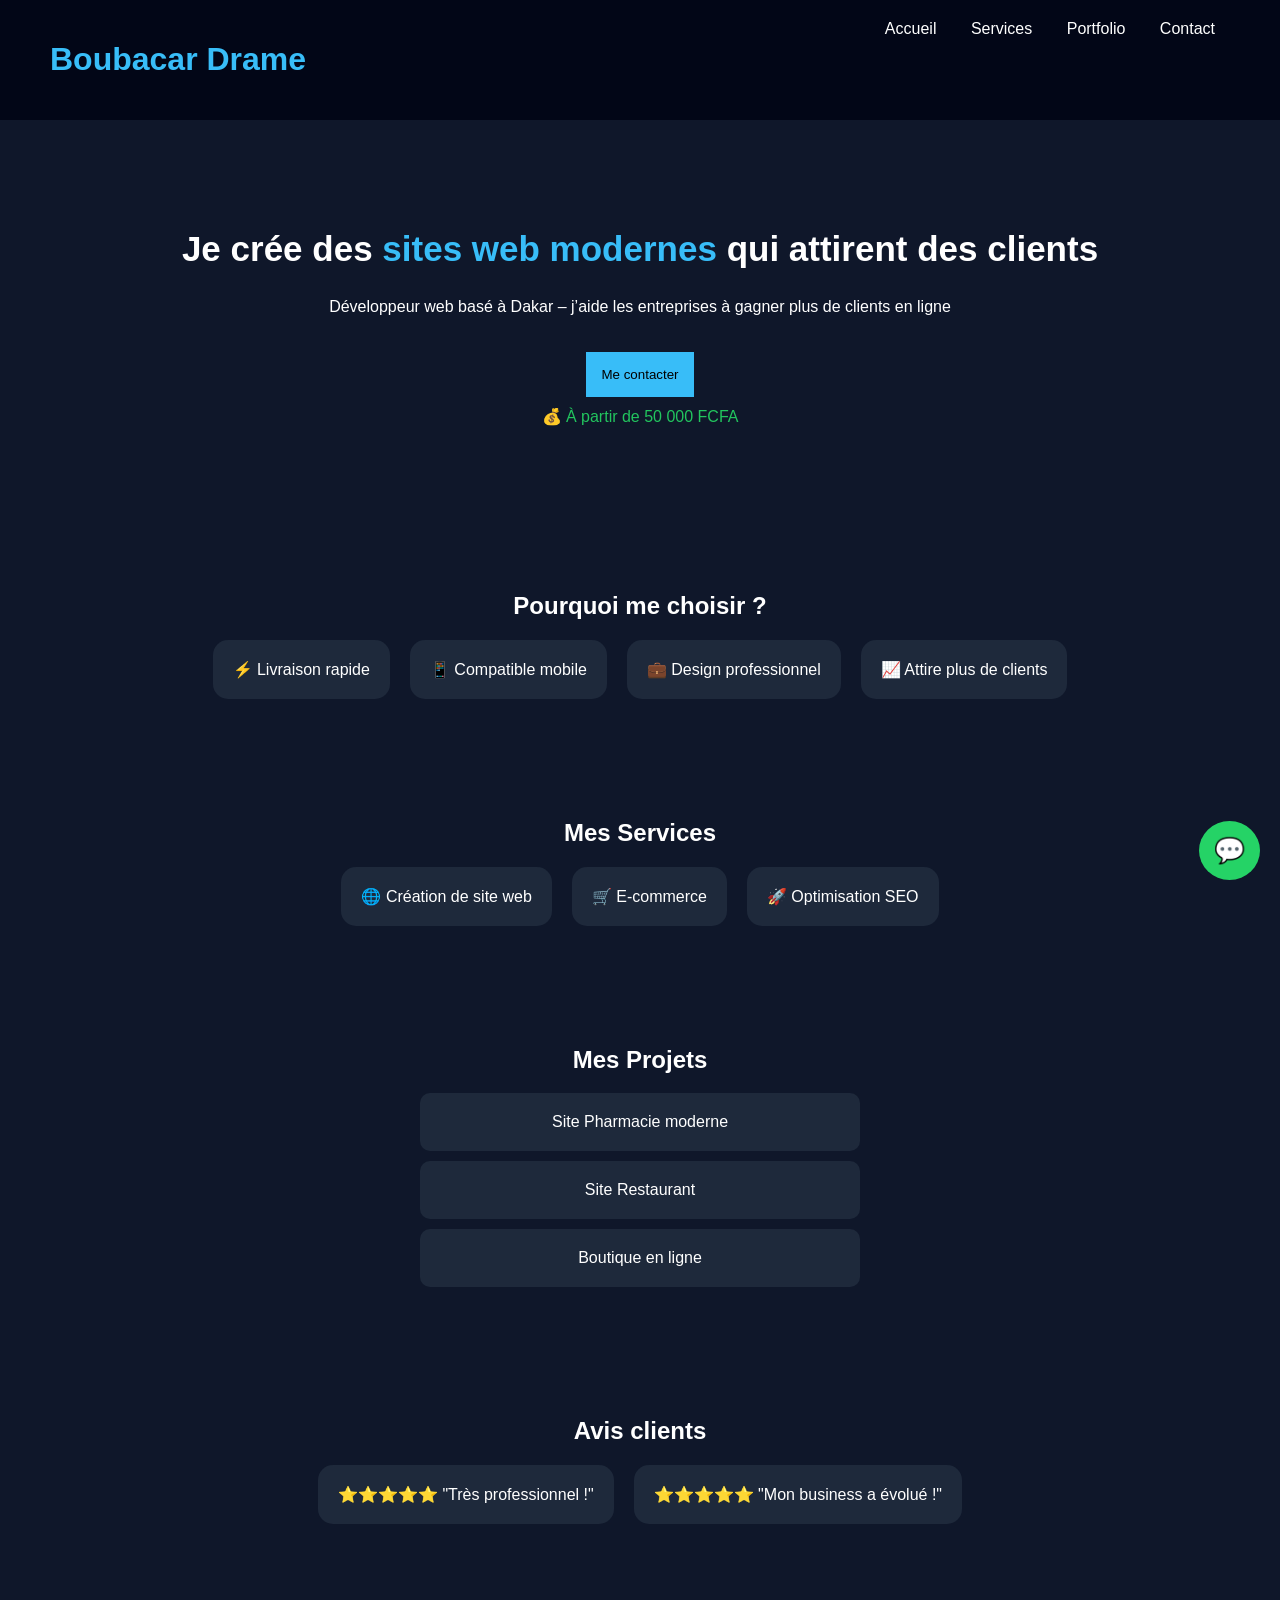
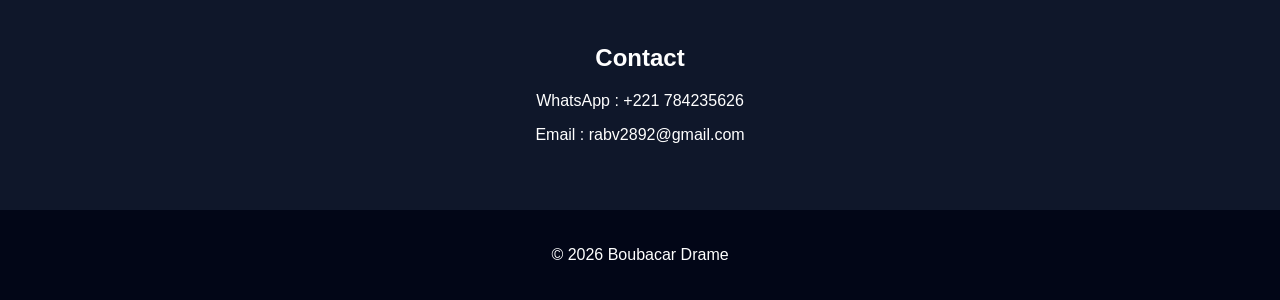
==== index.html @ e67bee27 "Add files via upload" ====
<!DOCTYPE html>
<html lang="fr">
<head>
<meta charset="UTF-8">
<meta name="viewport" content="width=device-width, initial-scale=1.0">
<title>Bouba Drame | Développeur Web</title>
<link rel="stylesheet" href="style.css">
</head>

<body>

<header>
<h1>Boubacar Drame</h1>
<nav>
<a href="#">Accueil</a>
<a href="#services">Services</a>
<a href="#portfolio">Portfolio</a>
<a href="#contact">Contact</a>
</nav>
</header>

<!-- HERO -->
<section class="hero">
<div class="hero-text">
<h2>Je crée des <span>sites web modernes</span> qui attirent des clients</h2>
<p>Développeur web basé à Dakar – j’aide les entreprises à gagner plus de clients en ligne</p>

<button onclick="scrollToContact()">Me contacter</button>

<p class="price">💰 À partir de 50 000 FCFA</p>
</div>

</section>

<!-- POURQUOI MOI -->
<section class="why">
<h2>Pourquoi me choisir ?</h2>

<div class="cards">
<div class="card">⚡ Livraison rapide</div>
<div class="card">📱 Compatible mobile</div>
<div class="card">💼 Design professionnel</div>
<div class="card">📈 Attire plus de clients</div>
</div>
</section>

<!-- SERVICES -->
<section id="services" class="services">
<h2>Mes Services</h2>

<div class="cards">
<div class="card">🌐 Création de site web</div>
<div class="card">🛒 E-commerce</div>
<div class="card">🚀 Optimisation SEO</div>
</div>
</section>

<!-- PORTFOLIO -->
<section id="portfolio" class="portfolio">
<h2>Mes Projets</h2>

<div class="project">Site Pharmacie moderne</div>
<div class="project">Site Restaurant</div>
<div class="project">Boutique en ligne</div>
</section>

<!-- TEMOIGNAGES -->
<section class="testimonials">
<h2>Avis clients</h2>

<div class="cards">
<div class="card">⭐⭐⭐⭐⭐ "Très professionnel !" </div>
<div class="card">⭐⭐⭐⭐⭐ "Mon business a évolué !" </div>
</div>
</section>

<!-- CONTACT -->
<section id="contact" class="contact">
<h2>Contact</h2>
<p>WhatsApp : +221 784235626</p>
<p>Email : rabv2892@gmail.com</p>
</section>

<!-- WHATSAPP FLOAT -->
<a href="https://wa.me/221XXXXXXXX" class="whatsapp" target="_blank">💬</a>

<footer>
<p>© 2026 Boubacar Drame</p>
</footer>

<script>
function scrollToContact() {
document.getElementById("contact").scrollIntoView({behavior:"smooth"});
}

// animation scroll
const elements = document.querySelectorAll(".card, .project");

window.addEventListener("scroll", () => {
elements.forEach(el => {
const position = el.getBoundingClientRect().top;
if(position < window.innerHeight - 50){
el.classList.add("show");
}
});
});
</script>

</body>
</html>
---- style.css ----
body {
margin:0;
font-family: 'Segoe UI', sans-serif;
background:#0f172a;
color:white;
scroll-behavior:smooth;
}

/* HEADER */
header {
display:flex;
justify-content:space-between;
padding:20px 50px;
background:#020617;
position:sticky;
top:0;
}

header h1 {
color:#38bdf8;
}

nav a {
color:white;
margin:0 15px;
text-decoration:none;
}

/* HERO */
.hero {
display:flex;
align-items:center;
justify-content:space-around;
padding:80px 20px;
flex-wrap:wrap;
}

.hero h2 {
font-size:35px;
}

.hero span {
color:#38bdf8;
}

.hero button {
padding:15px;
background:#38bdf8;
border:none;
cursor:pointer;
margin-top:20px;
}

.price {
margin-top:10px;
color:#22c55e;
}
/* CARDS */
.cards {
display:flex;
justify-content:center;
gap:20px;
flex-wrap:wrap;
}

.card {
background:#1e293b;
padding:20px;
border-radius:15px;
opacity:0;
transform:translateY(30px);
transition:0.5s;
}

.card.show {
opacity:1;
transform:translateY(0);
}

/* SECTIONS */
section {
padding:50px;
text-align:center;
}

.project {
background:#1e293b;
padding:20px;
margin:10px auto;
border-radius:10px;
max-width:400px;
opacity:0;
transform:translateY(30px);
transition:0.5s;
}

.project.show {
opacity:1;
transform:translateY(0);
}

/* WHATSAPP */
.whatsapp {
position:fixed;
bottom:20px;
right:20px;
background:#25D366;
color:white;
padding:15px;
border-radius:50%;
font-size:25px;
text-decoration:none;
}

/* FOOTER */
footer {
background:#020617;
padding:20px;
text-align:center;
}
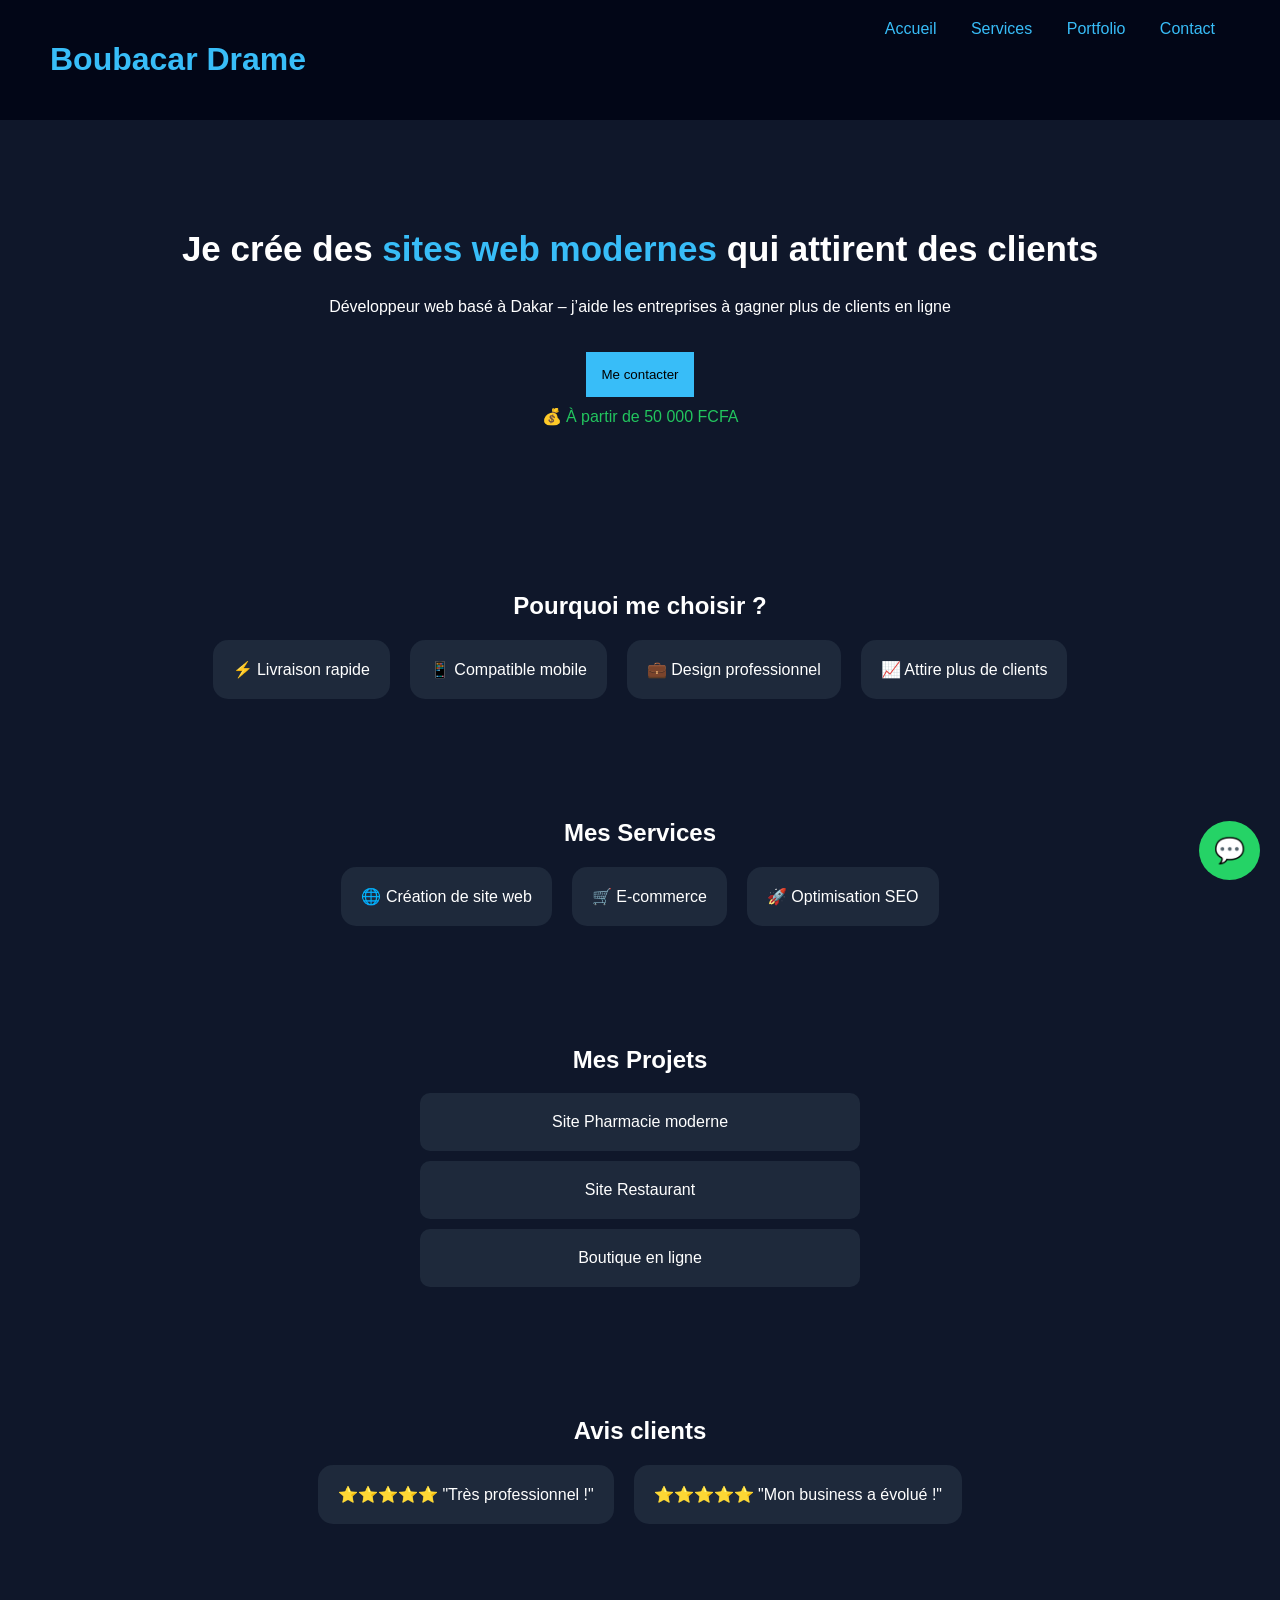
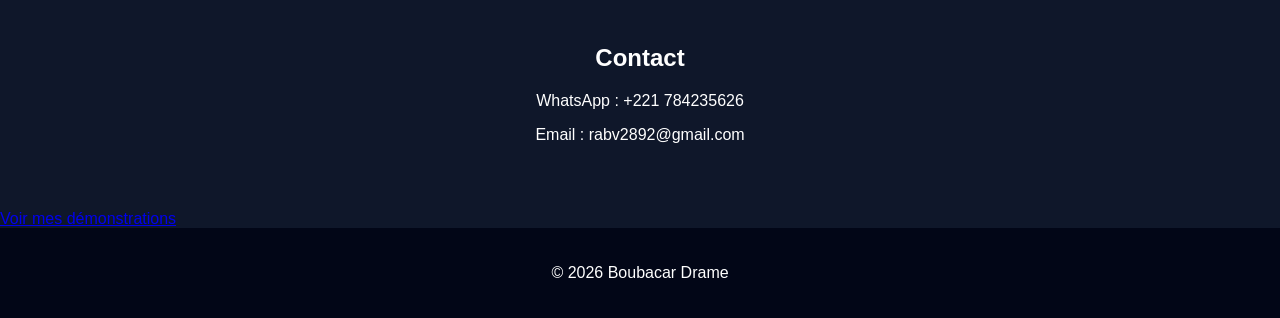
==== commit 50b0f735: "Add files via upload" ====
--- a/index.html
+++ b/index.html
@@ -82,8 +82,9 @@
 </section>
 
 <!-- WHATSAPP FLOAT -->
-<a href="https://wa.me/221XXXXXXXX" class="whatsapp" target="_blank">💬</a>
+<a href="https://wa.me/221784235626" class="whatsapp" target="_blank">💬</a>
 
+<a href="demos.html" class="cta">Voir mes démonstrations</a>
 <footer>
 <p>© 2026 Boubacar Drame</p>
 </footer>
--- a/style.css
+++ b/style.css
@@ -111,6 +111,10 @@
 font-size:25px;
 text-decoration:none;
 }
+header a {
+color:#38bdf8;
+text-decoration:none;
+}
 
 /* FOOTER */
 footer {
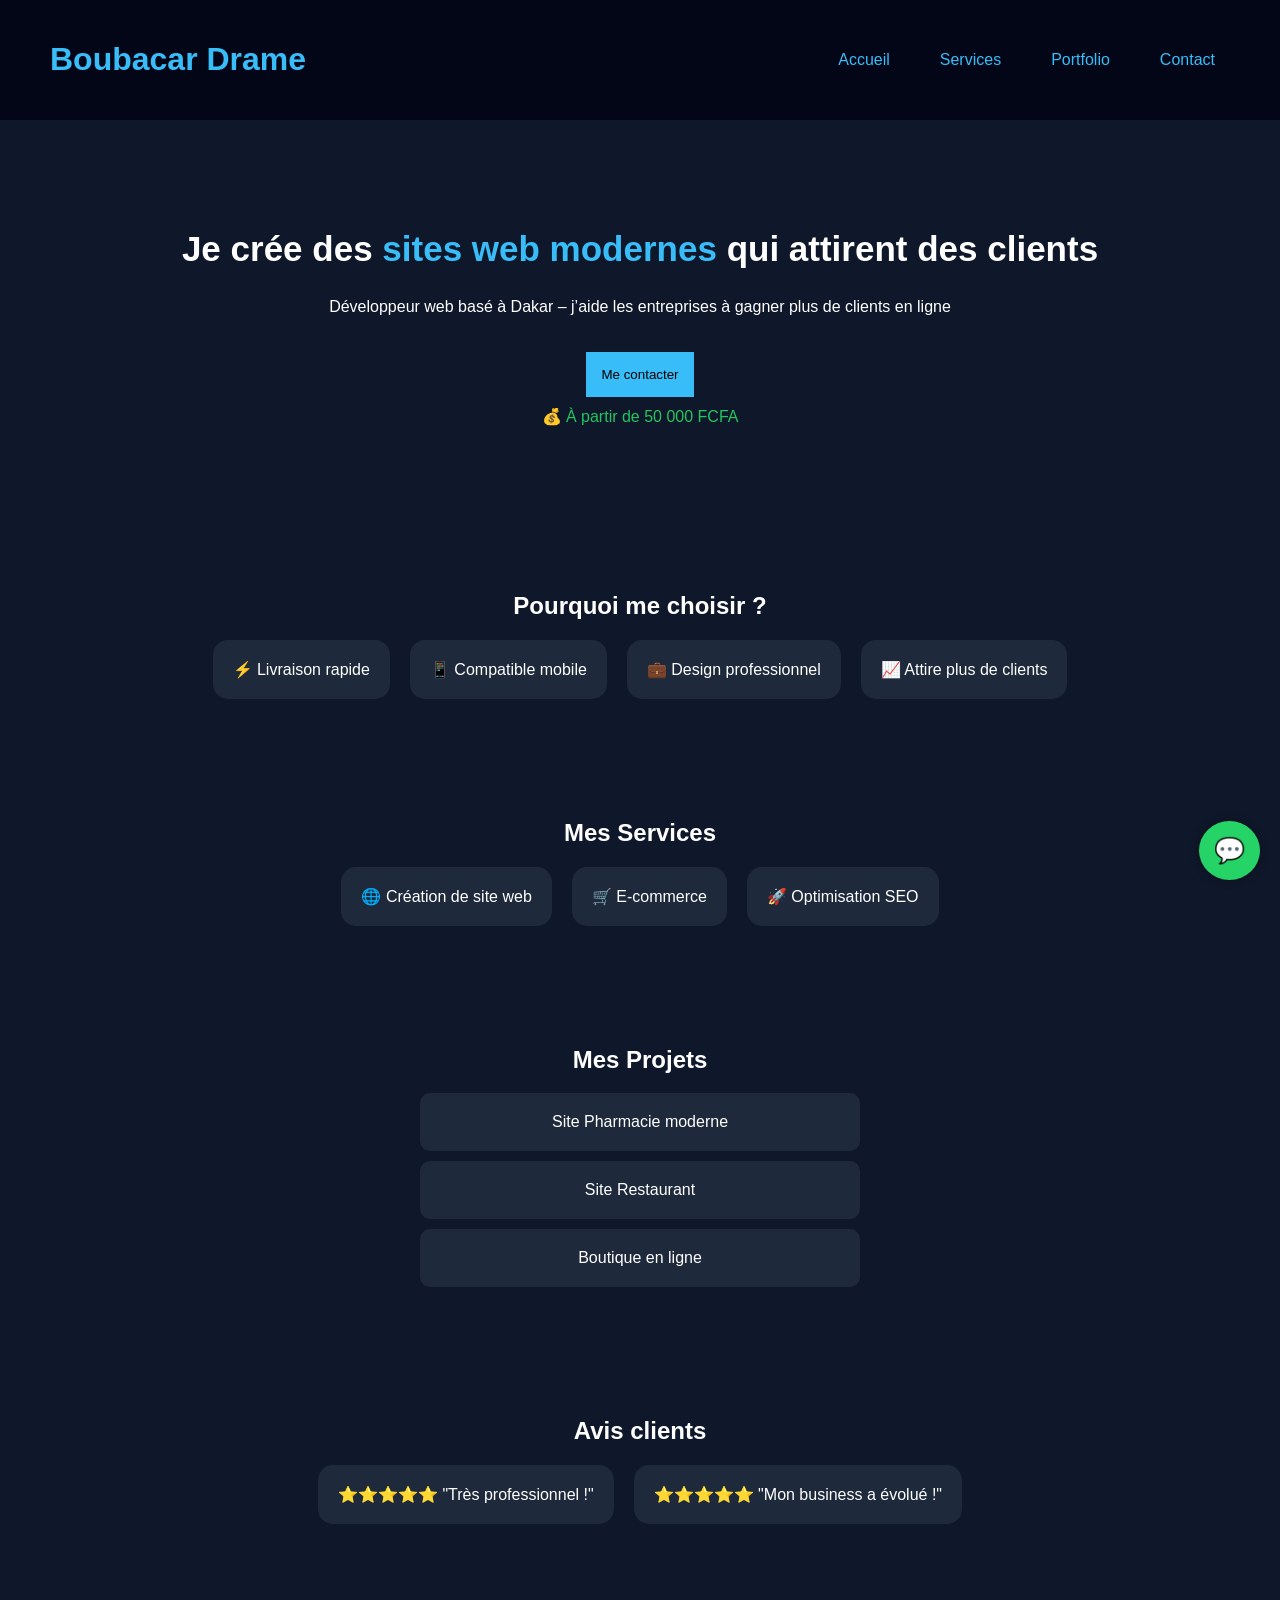
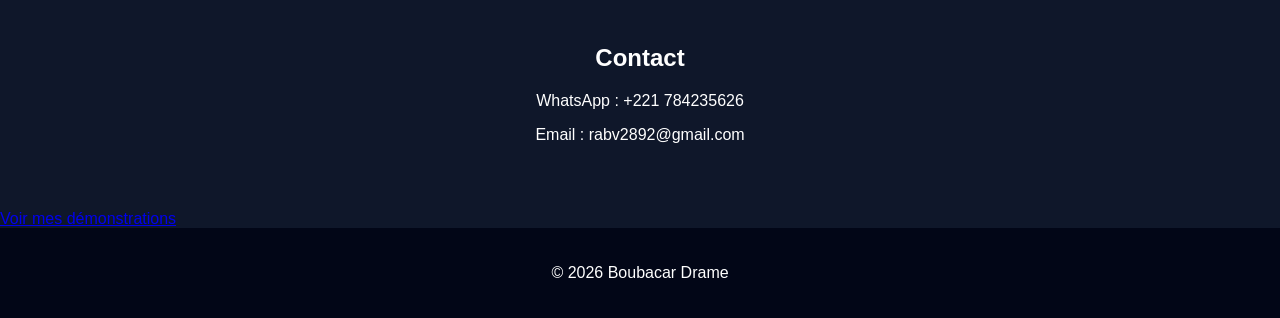
==== commit b12a808d: "Add files via upload" ====
--- a/index.html
+++ b/index.html
@@ -3,7 +3,7 @@
 <head>
 <meta charset="UTF-8">
 <meta name="viewport" content="width=device-width, initial-scale=1.0">
-<title>Bouba Drame | Développeur Web</title>
+<title>Boubacar Drame | Développeur Web</title>
 <link rel="stylesheet" href="style.css">
 </head>
 
@@ -11,7 +11,8 @@
 
 <header>
 <h1>Boubacar Drame</h1>
-<nav>
+<div class="menu-toggle" onclick="toggleMenu()">☰</div>
+<nav id="nav">
 <a href="#">Accueil</a>
 <a href="#services">Services</a>
 <a href="#portfolio">Portfolio</a>
@@ -82,14 +83,19 @@
 </section>
 
 <!-- WHATSAPP FLOAT -->
-<a href="https://wa.me/221784235626" class="whatsapp" target="_blank">💬</a>
+<a href="https://wa.me/+221 784235626" class="whatsapp" target="_blank">💬</a>
 
 <a href="demos.html" class="cta">Voir mes démonstrations</a>
 <footer>
 <p>© 2026 Boubacar Drame</p>
 </footer>
 
+
 <script>
+    function toggleMenu() {
+document.getElementById("nav").classList.toggle("active");
+}
+
 function scrollToContact() {
 document.getElementById("contact").scrollIntoView({behavior:"smooth"});
 }
--- a/style.css
+++ b/style.css
@@ -10,10 +10,12 @@
 header {
 display:flex;
 justify-content:space-between;
+align-items:center;
 padding:20px 50px;
 background:#020617;
 position:sticky;
 top:0;
+z-index:1000;
 }
 
 header h1 {
@@ -25,6 +27,50 @@
 margin:0 15px;
 text-decoration:none;
 }
+nav {
+display:flex;
+gap:20px;
+}
+
+/* cacher hamburger sur PC */
+.menu-toggle {
+display:none;
+font-size:28px;
+cursor:pointer;
+}
+@media (max-width:768px){
+
+.menu-toggle {
+display:block;
+}
+
+/* cache menu */
+nav {
+display:none;
+flex-direction:column;
+position:absolute;
+top:70px;
+left:0;
+width:100%;
+background:#020617;
+padding:20px 0;
+}
+
+/* affiche menu */
+nav.active {
+display:flex;
+}
+
+/* liens */
+nav a {
+padding:15px;
+display:block;
+border-bottom:1px solid #1e293b;
+}
+
+}
+
+
 
 /* HERO */
 .hero {
@@ -115,6 +161,33 @@
 color:#38bdf8;
 text-decoration:none;
 }
+.whatsapp {
+position: fixed;
+bottom: 20px;
+right: 20px;
+background: #25D366;
+color: white;
+padding: 15px;
+border-radius: 50%;
+font-size: 25px;
+text-decoration: none;
+box-shadow: 0 0 10px rgba(0,0,0,0.3);
+}
+.demo-btn {
+display:inline-block;
+background:#38bdf8;
+color:black;
+padding:15px 25px;
+border-radius:10px;
+text-decoration:none;
+font-weight:bold;
+transition:0.3s;
+}
+
+.demo-btn:hover {
+background:#0ea5e9;
+transform:scale(1.05);
+}
 
 /* FOOTER */
 footer {
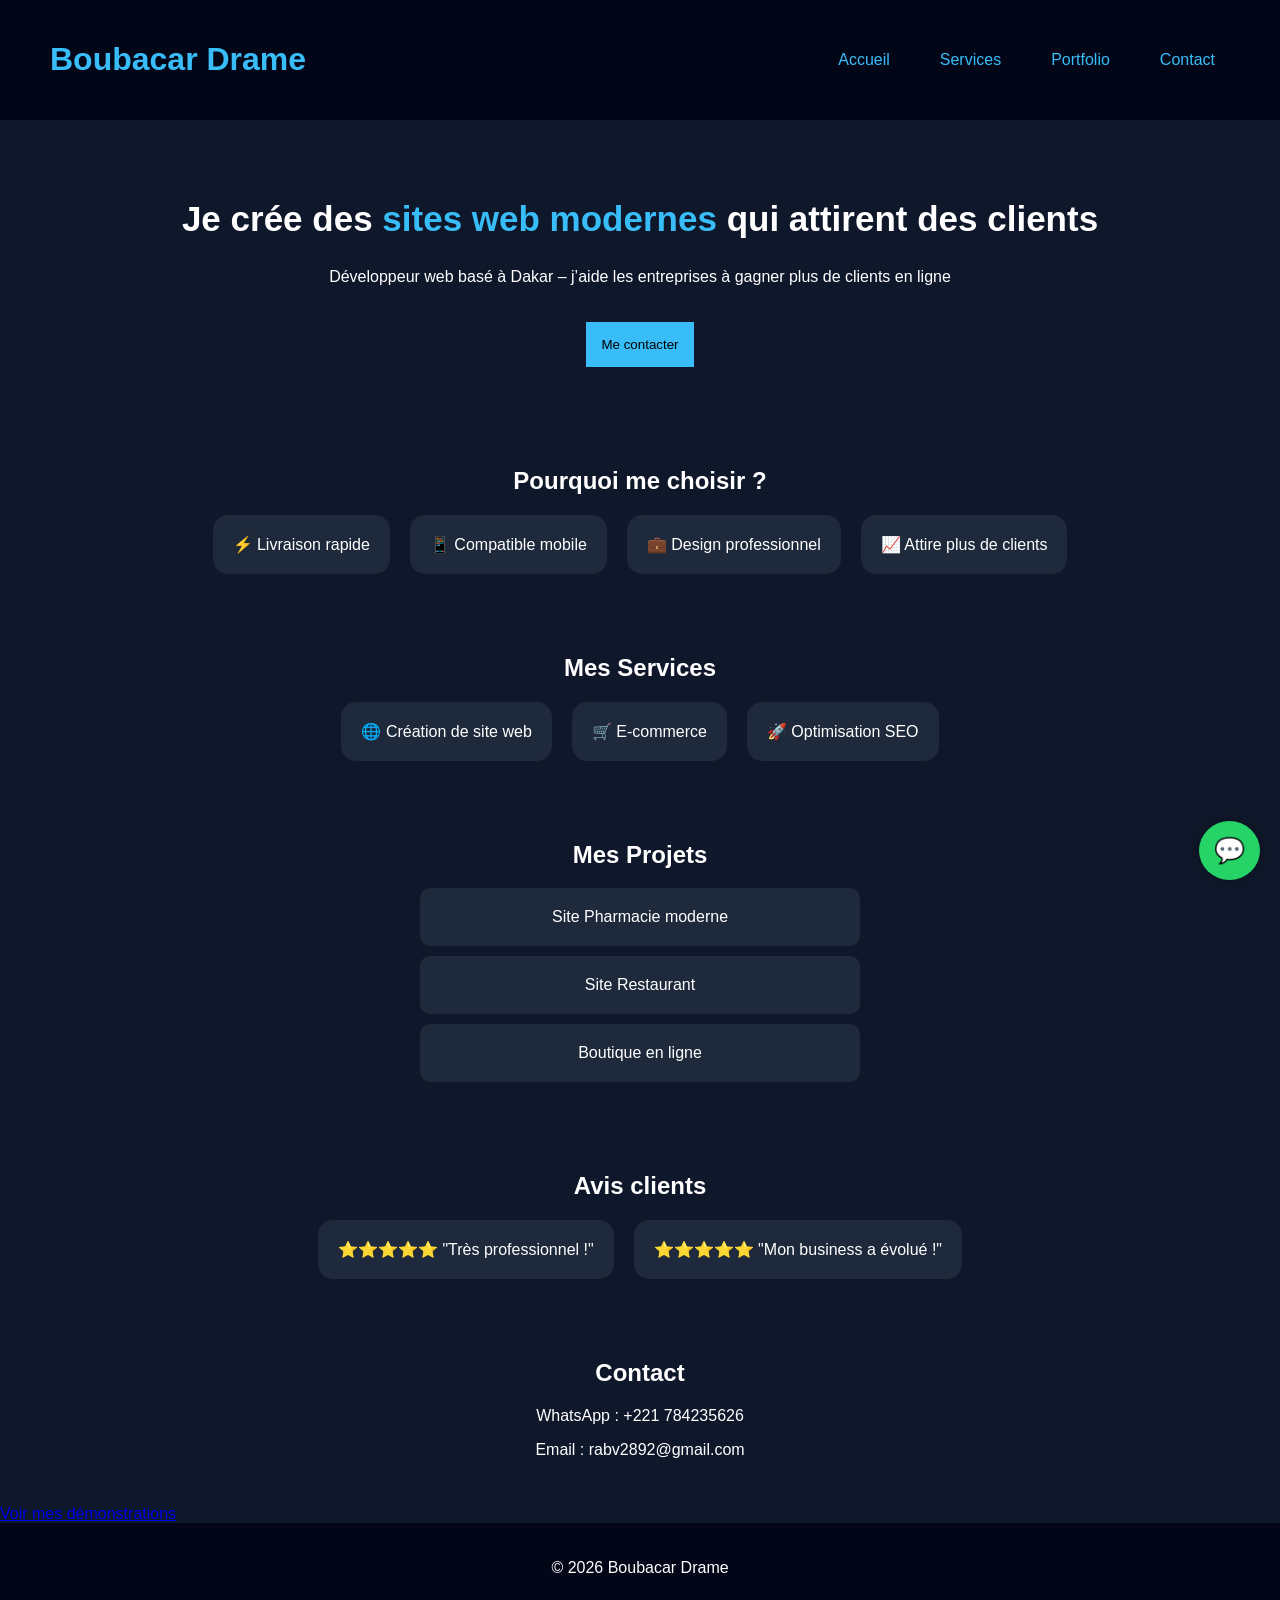
==== commit b0cb7a13: "Add files via upload" ====
--- a/index.html
+++ b/index.html
@@ -27,8 +27,6 @@
 <p>Développeur web basé à Dakar – j’aide les entreprises à gagner plus de clients en ligne</p>
 
 <button onclick="scrollToContact()">Me contacter</button>
-
-<p class="price">💰 À partir de 50 000 FCFA</p>
 </div>
 
 </section>
--- a/style.css
+++ b/style.css
@@ -38,13 +38,23 @@
 font-size:28px;
 cursor:pointer;
 }
+nav {
+display:flex;
+gap:20px;
+}
+
+/* IMPORTANT */
+@media (max-width:768px){
+nav {
+display:none;
+}
 @media (max-width:768px){
 
 .menu-toggle {
 display:block;
 }
 
-/* cache menu */
+/* MENU CACHE */
 nav {
 display:none;
 flex-direction:column;
@@ -53,15 +63,14 @@
 left:0;
 width:100%;
 background:#020617;
-padding:20px 0;
-}
-
-/* affiche menu */
+}
+
+/* MENU OUVERT */
 nav.active {
 display:flex;
 }
 
-/* liens */
+/* LIENS */
 nav a {
 padding:15px;
 display:block;
@@ -70,15 +79,20 @@
 
 }
 
+}
+
 
 
 /* HERO */
 .hero {
 display:flex;
 align-items:center;
-justify-content:space-around;
-padding:80px 20px;
+justify-content:center;
+padding:50px 20px;
 flex-wrap:wrap;
+max-width:1100px;
+margin:auto;
+text-align:center;
 }
 
 .hero h2 {
@@ -125,8 +139,10 @@
 
 /* SECTIONS */
 section {
-padding:50px;
+padding:30px 20px;
 text-align:center;
+max-width:1100px;
+margin:auto;
 }
 
 .project {
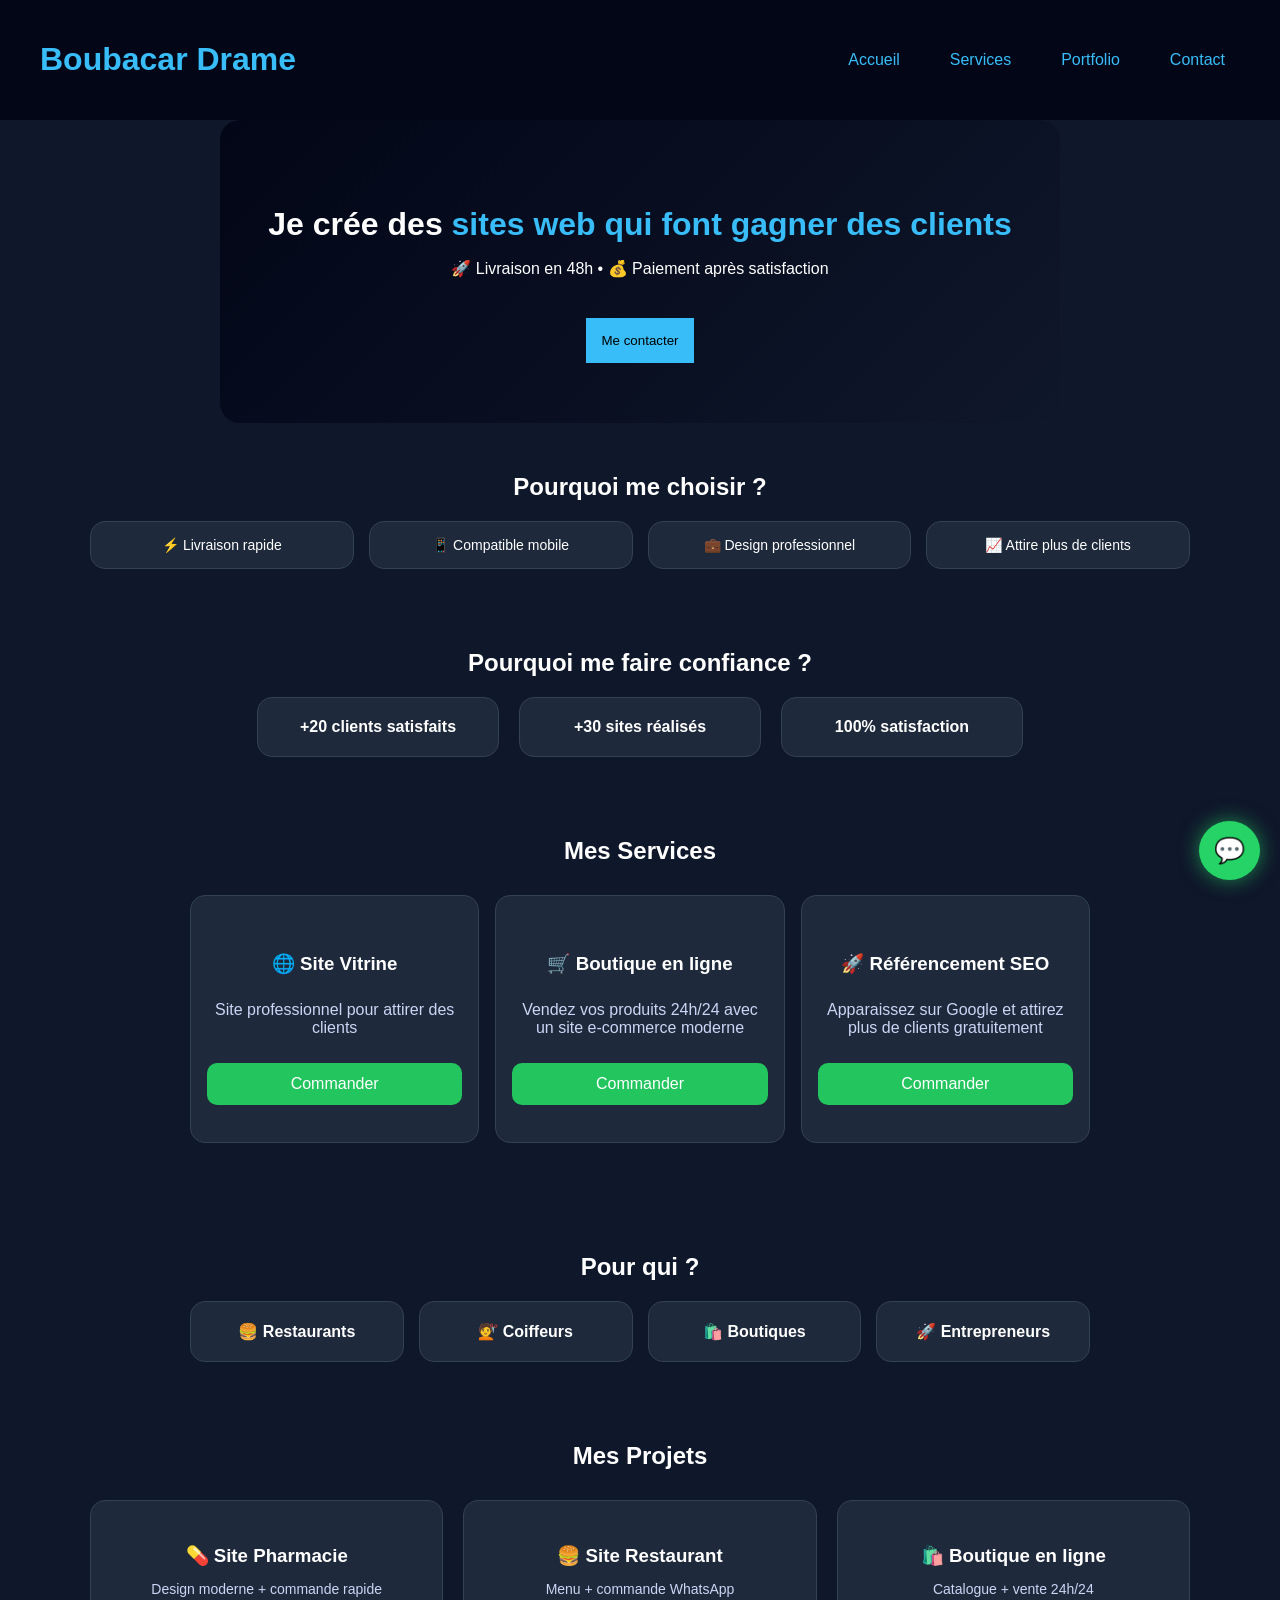
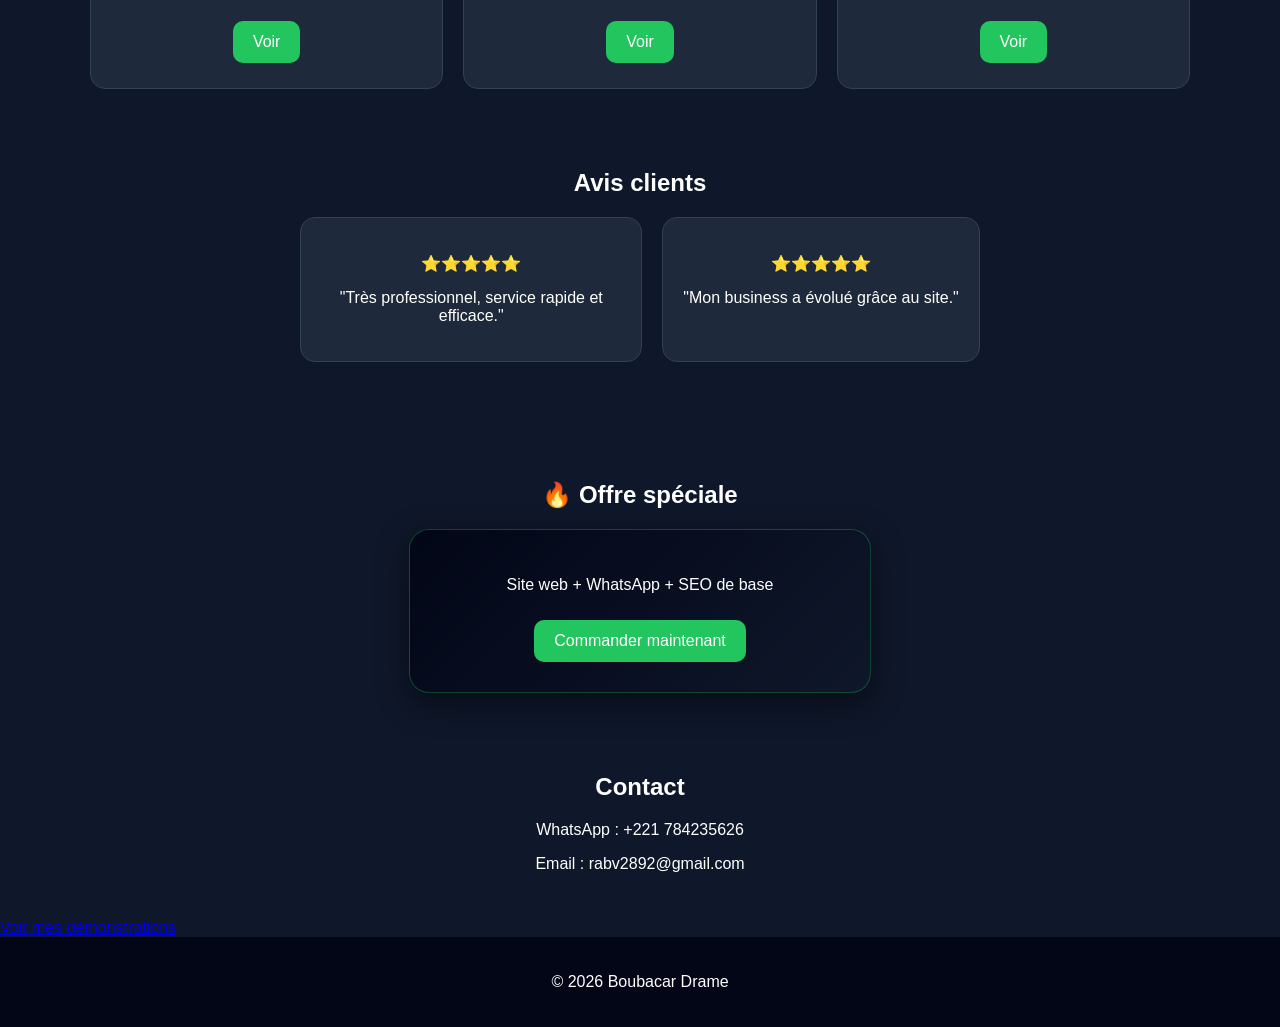
==== commit ed24e7cf: "Add files via upload" ====
--- a/index.html
+++ b/index.html
@@ -23,9 +23,9 @@
 <!-- HERO -->
 <section class="hero">
 <div class="hero-text">
-<h2>Je crée des <span>sites web modernes</span> qui attirent des clients</h2>
-<p>Développeur web basé à Dakar – j’aide les entreprises à gagner plus de clients en ligne</p>
-
+<h2>Je crée des <span>sites web qui font gagner des clients</span></h2>
+
+<p>🚀 Livraison en 48h • 💰 Paiement après satisfaction</p>
 <button onclick="scrollToContact()">Me contacter</button>
 </div>
 
@@ -35,22 +35,69 @@
 <section class="why">
 <h2>Pourquoi me choisir ?</h2>
 
-<div class="cards">
-<div class="card">⚡ Livraison rapide</div>
-<div class="card">📱 Compatible mobile</div>
-<div class="card">💼 Design professionnel</div>
-<div class="card">📈 Attire plus de clients</div>
-</div>
-</section>
-
+<div class="why-container">
+
+<div class="why-card">
+⚡ Livraison rapide
+</div>
+
+<div class="why-card">
+📱 Compatible mobile
+</div>
+
+<div class="why-card">
+💼 Design professionnel
+</div>
+
+<div class="why-card">
+📈 Attire plus de clients
+</div>
+
+</div>
+</section>
+<section class="proof">
+<h2>Pourquoi me faire confiance ?</h2>
+
+<div class="proof-container">
+
+<div class="proof-card">+20 clients satisfaits</div>
+<div class="proof-card">+30 sites réalisés</div>
+<div class="proof-card">100% satisfaction</div>
+
+</div>
+</section>
 <!-- SERVICES -->
 <section id="services" class="services">
 <h2>Mes Services</h2>
 
 <div class="cards">
-<div class="card">🌐 Création de site web</div>
-<div class="card">🛒 E-commerce</div>
-<div class="card">🚀 Optimisation SEO</div>
+<div class="card fade-in">
+<h3>🌐 Site Vitrine</h3>
+<p>Site professionnel pour attirer des clients</p>
+<a href="https://wa.me/221784235626" class="cta-btn">Commander</a>
+</div>
+<div class="card fade-in">
+<h3>🛒 Boutique en ligne</h3>
+<p>Vendez vos produits 24h/24 avec un site e-commerce moderne</p>
+<a href="https://wa.me/221784235626" class="cta-btn">Commander</a>
+</div>
+<div class="card fade-in">
+<h3>🚀 Référencement SEO</h3>
+<p>Apparaissez sur Google et attirez plus de clients gratuitement</p>
+<a href="https://wa.me/221784235626" class="cta-btn">Commander</a>
+</div>
+</div>
+</section>
+<section class="target">
+<h2>Pour qui ?</h2>
+
+<div class="target-container">
+
+<div class="target-card">🍔 Restaurants</div>
+<div class="target-card">💇 Coiffeurs</div>
+<div class="target-card">🛍️ Boutiques</div>
+<div class="target-card">🚀 Entrepreneurs</div>
+
 </div>
 </section>
 
@@ -58,18 +105,57 @@
 <section id="portfolio" class="portfolio">
 <h2>Mes Projets</h2>
 
-<div class="project">Site Pharmacie moderne</div>
-<div class="project">Site Restaurant</div>
-<div class="project">Boutique en ligne</div>
+<div class="portfolio-container">
+
+<div class="portfolio-card">
+<h3>💊 Site Pharmacie</h3>
+<p>Design moderne + commande rapide</p>
+<a href="pharmacie.html" class="cta-btn">Voir</a>
+</div>
+
+<div class="portfolio-card">
+<h3>🍔 Site Restaurant</h3>
+<p>Menu + commande WhatsApp</p>
+<a href="restaurant.html" class="cta-btn">Voir</a>
+</div>
+
+<div class="portfolio-card">
+<h3>🛍️ Boutique en ligne</h3>
+<p>Catalogue + vente 24h/24</p>
+<a href="boutique.html" class="cta-btn">Voir</a>
+</div>
+
+</div>
 </section>
 
 <!-- TEMOIGNAGES -->
 <section class="testimonials">
 <h2>Avis clients</h2>
 
-<div class="cards">
-<div class="card">⭐⭐⭐⭐⭐ "Très professionnel !" </div>
-<div class="card">⭐⭐⭐⭐⭐ "Mon business a évolué !" </div>
+<div class="testimonial-container">
+
+<div class="testimonial-card">
+<p>⭐⭐⭐⭐⭐</p>
+<p>"Très professionnel, service rapide et efficace."</p>
+</div>
+
+<div class="testimonial-card">
+<p>⭐⭐⭐⭐⭐</p>
+<p>"Mon business a évolué grâce au site."</p>
+</div>
+
+</div>
+</section>
+
+
+<section class="offer">
+<h2>🔥 Offre spéciale</h2>
+
+<div class="offer-card">
+<p>Site web + WhatsApp + SEO de base</p>
+<a href="https://wa.me/221784235626" class="cta-btn">
+Commander maintenant
+</a>
 </div>
 </section>
 
@@ -81,13 +167,12 @@
 </section>
 
 <!-- WHATSAPP FLOAT -->
-<a href="https://wa.me/+221 784235626" class="whatsapp" target="_blank">💬</a>
+<a href="https://wa.me/221784235626" class="whatsapp" target="_blank">💬</a>
 
 <a href="demos.html" class="cta">Voir mes démonstrations</a>
 <footer>
 <p>© 2026 Boubacar Drame</p>
 </footer>
-
 
 <script>
     function toggleMenu() {
--- a/style.css
+++ b/style.css
@@ -116,25 +116,106 @@
 color:#22c55e;
 }
 /* CARDS */
-.cards {
+.services {
+padding: 30px 20px;
+}
+.services .cards {
+display: grid;
+grid-template-columns: repeat(3, minmax(0, 1fr));
+gap: 16px;
+align-items: stretch;
+}
+
+.services .card {
+padding: 18px 16px;
+min-height: 210px;
+display: flex;
+flex-direction: column;
+justify-content: center;
+}
+/* WHY SECTION */
+.why-container {
+display:grid;
+grid-template-columns: repeat(4, 1fr);
+gap:15px;
+margin-top:20px;
+}
+
+.why-card {
+background:#1e293b;
+padding:15px;
+border-radius:15px;
+border:1px solid #334155;
+text-align:center;
+font-size:14px;
+transition:0.3s;
+}
+
+.why-card:hover {
+transform:translateY(-5px);
+box-shadow:0 10px 20px rgba(0,0,0,0.4);
+border-color:#38bdf8;
+}
+@media (max-width:768px){
+.why-container {
+grid-template-columns: 1fr 1fr;
+}
+}
+
+/* PROOF SECTION */
+.proof-container {
 display:flex;
 justify-content:center;
 gap:20px;
 flex-wrap:wrap;
-}
-
-.card {
+margin-top:20px;
+}
+
+.proof-card {
 background:#1e293b;
 padding:20px;
 border-radius:15px;
-opacity:0;
-transform:translateY(30px);
-transition:0.5s;
-}
-
-.card.show {
-opacity:1;
-transform:translateY(0);
+border:1px solid #334155;
+width:200px;
+text-align:center;
+font-weight:bold;
+transition:0.3s;
+}
+
+.proof-card:hover {
+transform:scale(1.05);
+border-color:#22c55e;
+}
+.target-container {
+display:grid;
+grid-template-columns: repeat(4, 1fr);
+gap:15px;
+margin-top:20px;
+max-width:900px;
+margin-left:auto;
+margin-right:auto;
+}
+
+.target-card {
+background:#1e293b;
+padding:20px;
+border-radius:15px;
+border:1px solid #334155;
+text-align:center;
+font-weight:bold;
+transition:0.3s;
+cursor:pointer;
+}
+
+.target-card:hover {
+transform:translateY(-8px);
+border-color:#38bdf8;
+box-shadow:0 10px 25px rgba(0,0,0,0.4);
+}
+@media (max-width:768px){
+.target-container {
+grid-template-columns: 1fr 1fr;
+}
 }
 
 /* SECTIONS */
@@ -160,7 +241,44 @@
 opacity:1;
 transform:translateY(0);
 }
-
+.portfolio-container {
+display:grid;
+grid-template-columns: repeat(3, 1fr);
+gap:20px;
+margin-top:30px;
+max-width:1100px;
+margin-left:auto;
+margin-right:auto;
+}
+
+.portfolio-card {
+background:#1e293b;
+padding:25px;
+border-radius:15px;
+border:1px solid #334155;
+text-align:center;
+transition:0.3s;
+}
+
+.portfolio-card h3 {
+margin-bottom:10px;
+}
+
+.portfolio-card p {
+font-size:14px;
+color:#cbd5f5;
+}
+
+.portfolio-card:hover {
+transform:translateY(-10px);
+border-color:#38bdf8;
+box-shadow:0 10px 25px rgba(0,0,0,0.4);
+}
+@media (max-width:768px){
+.portfolio-container {
+grid-template-columns: 1fr;
+}
+}
 /* WHATSAPP */
 .whatsapp {
 position:fixed;
@@ -204,6 +322,180 @@
 background:#0ea5e9;
 transform:scale(1.05);
 }
+/* largeur propre */
+section {
+max-width:1100px;
+margin:auto;
+padding:30px 20px;
+}
+/* TESTIMONIALS */
+.testimonial-container {
+display:flex;
+justify-content:center;
+gap:20px;
+flex-wrap:wrap;
+margin-top:20px;
+}
+
+.testimonial-card {
+background:#1e293b;
+padding:20px;
+border-radius:15px;
+border:1px solid #334155;
+max-width:300px;
+text-align:center;
+transition:0.3s;
+}
+
+.testimonial-card:hover {
+transform:translateY(-8px);
+border-color:#38bdf8;
+box-shadow:0 10px 25px rgba(0,0,0,0.4);
+}
+
+/* OFFER */
+.offer {
+text-align:center;
+margin-top:40px;
+}
+
+.offer-card {
+background:linear-gradient(135deg,#020617,#0f172a);
+padding:30px;
+border-radius:20px;
+border:1px solid #334155;
+max-width:400px;
+margin:auto;
+box-shadow:0 10px 30px rgba(0,0,0,0.5);
+}
+
+.offer-card h3 {
+color:#22c55e;
+margin:15px 0;
+font-size:28px;
+}
+
+.offer-card:hover {
+transform:scale(1.03);
+}
+.offer-card {
+border:1px solid rgba(34,197,94,0.3);
+}
+
+/* bouton pro */
+.cta-btn {
+background:#22c55e;
+color:white;
+padding:12px 20px;
+border-radius:10px;
+text-decoration:none;
+display:inline-block;
+margin-top:10px;
+}
+
+/* hero premium */
+.hero {
+background:linear-gradient(135deg,#020617,#0f172a);
+border-radius:20px;
+margin:30px auto;
+}
+
+/* animation */
+.fade-in {
+opacity:0;
+transform:translateY(20px);
+transition:0.6s;
+}
+
+.fade-in.show {
+opacity:1;
+transform:translateY(0);
+}
+
+/* hover pro */
+.card:hover {
+transform:translateY(-10px);
+box-shadow:0 10px 25px rgba(0,0,0,0.4);
+}
+
+/* bouton whatsapp amélioré */
+.whatsapp {
+box-shadow:0 0 20px rgba(37,211,102,0.6);
+animation:pulse 1.5s infinite;
+}
+
+@keyframes pulse {
+0% { transform:scale(1); }
+50% { transform:scale(1.1); }
+100% { transform:scale(1); }
+}
+/* HEADER RESTAURANT */
+header {
+display:flex;
+justify-content:space-between;
+align-items:center;
+padding:20px 40px;
+}
+
+/* HERO RESTAURANT */
+.hero {
+display:flex;
+flex-direction:column;
+align-items:center;
+text-align:center;
+padding:60px 20px;
+max-width:800px;
+margin:auto;
+}
+.hero h2 {
+margin-bottom:15px;
+}
+
+.hero p {
+margin-bottom:20px;
+}
+
+.hero h2 {
+font-size:32px;
+margin-bottom:10px;
+}
+
+/* MENU (CARDS) */
+.cards {
+display:grid;
+grid-template-columns: repeat(3, 1fr);
+gap:20px;
+max-width:900px;
+margin:30px auto;
+}
+
+.card {
+background:#1e293b;
+padding:20px;
+border-radius:15px;
+text-align:center;
+border:1px solid #334155;
+transition:0.3s;
+}
+
+.card:hover {
+transform:translateY(-8px);
+box-shadow:0 10px 25px rgba(0,0,0,0.4);
+}
+.card h3 {
+margin-bottom:10px;
+}
+
+.card p {
+color:#cbd5f5;
+}
+
+/* MOBILE */
+@media (max-width:768px){
+.cards {
+grid-template-columns: 1fr;
+}
+}
 
 /* FOOTER */
 footer {
